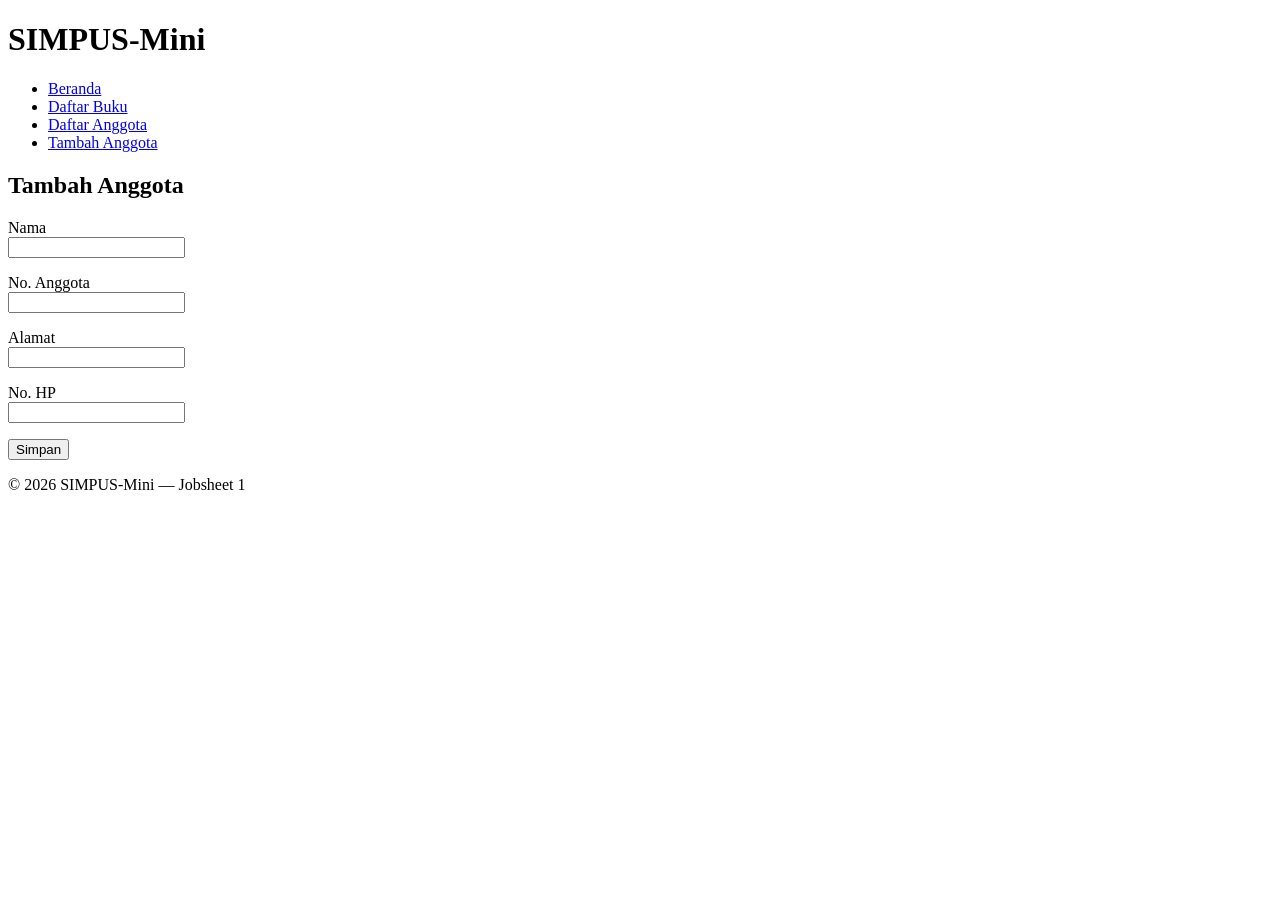
==== jobsheet-02/index.html @ 6fe33fde "jobsheet2_index" ====
<!DOCTYPE html>
<html lang="id">
<head>
    <meta charset="UTF-8">
    <title>SIMPUS-Mini | Tambah Anggota</title>
</head>
<body>
    <header>
        <h1>SIMPUS-Mini</h1>
        <nav>
            <ul>
                <li><a href="../index.html">Beranda</a></li>
                <li><a href="../buku/list.html">Daftar Buku</a></li>
                <li><a href="list.html">Daftar Anggota</a></li>
                <li><a href="tambah.html">Tambah Anggota</a></li>
            </ul>
        </nav>
    </header>

    <main>
        <section>
            <h2>Tambah Anggota</h2>
            <form>
                <p>
                    <label for="nama">Nama</label><br>
                    <input type="text" id="nama" name="nama" required>
                </p>
                <p>
                    <label for="no_anggota">No. Anggota</label><br>
                    <input type="text" id="no_anggota" name="no_anggota" required>
                </p>
                <p>
                    <label for="alamat">Alamat</label><br>
                    <input type="text" id="alamat" name="alamat">
                </p>
                <p>
                    <label for="no_hp">No. HP</label><br>
                    <input type="text" id="no_hp" name="no_hp">
                </p>
                <p>
                    <button type="submit">Simpan</button>
                </p>
            </form>
        </section>
    </main>

    <footer>
        <p>&copy; 2026 SIMPUS-Mini &mdash; Jobsheet 1</p>
    </footer>
</body>
</html>
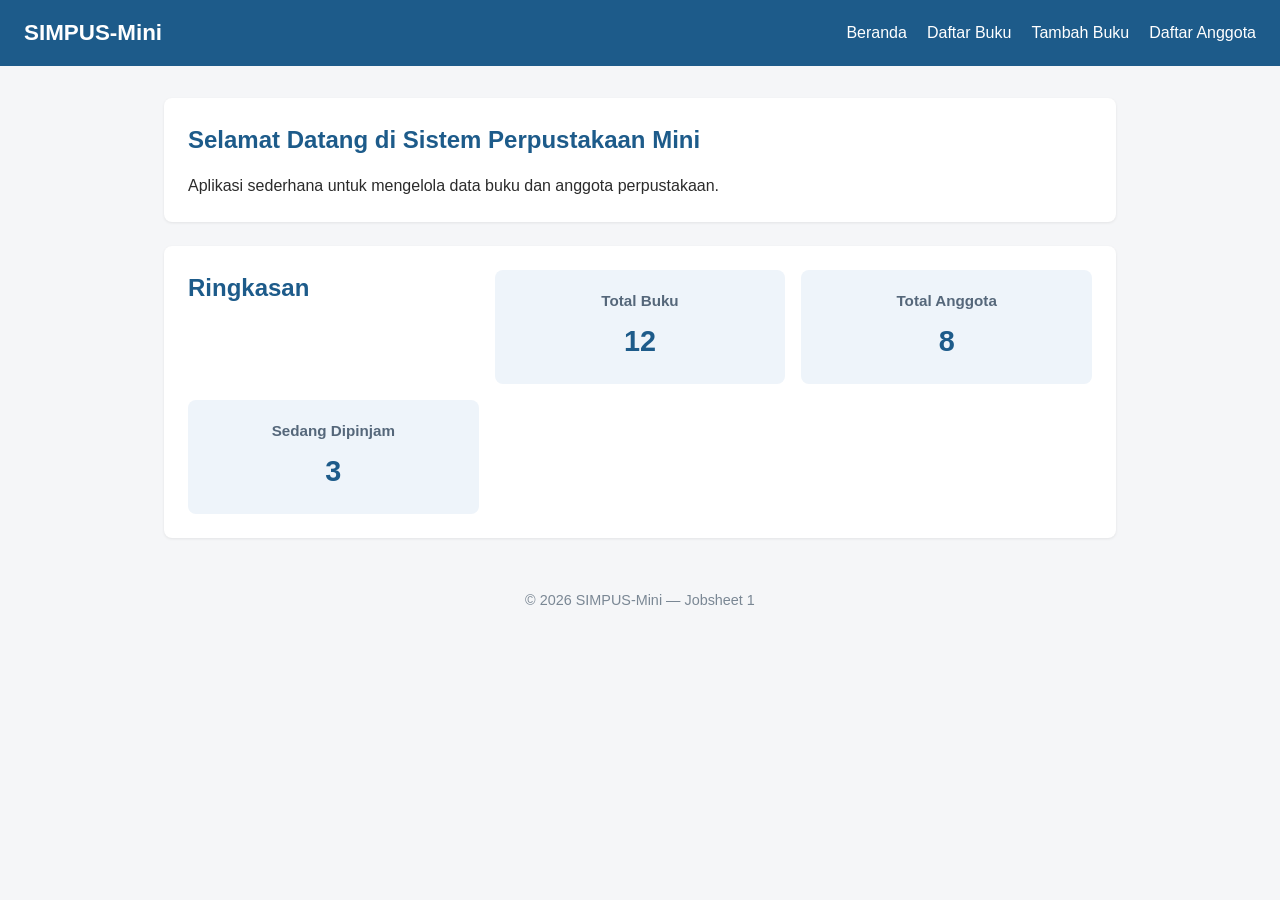
==== commit 2799c1eb: "jobsheet2" ====
--- a/jobsheet-02/index.html
+++ b/jobsheet-02/index.html
@@ -2,45 +2,42 @@
 <html lang="id">
 <head>
     <meta charset="UTF-8">
-    <title>SIMPUS-Mini | Tambah Anggota</title>
+    <title>SIMPUS-Mini | Beranda</title>
+    <link rel="stylesheet" href="assets/css/style.css">
 </head>
 <body>
     <header>
         <h1>SIMPUS-Mini</h1>
         <nav>
             <ul>
-                <li><a href="../index.html">Beranda</a></li>
-                <li><a href="../buku/list.html">Daftar Buku</a></li>
-                <li><a href="list.html">Daftar Anggota</a></li>
-                <li><a href="tambah.html">Tambah Anggota</a></li>
+                <li><a href="index.html">Beranda</a></li>
+                <li><a href="buku/list.html">Daftar Buku</a></li>
+                <li><a href="buku/tambah.html">Tambah Buku</a></li>
+                <li><a href="anggota/list.html">Daftar Anggota</a></li>
             </ul>
         </nav>
     </header>
 
     <main>
         <section>
-            <h2>Tambah Anggota</h2>
-            <form>
-                <p>
-                    <label for="nama">Nama</label><br>
-                    <input type="text" id="nama" name="nama" required>
-                </p>
-                <p>
-                    <label for="no_anggota">No. Anggota</label><br>
-                    <input type="text" id="no_anggota" name="no_anggota" required>
-                </p>
-                <p>
-                    <label for="alamat">Alamat</label><br>
-                    <input type="text" id="alamat" name="alamat">
-                </p>
-                <p>
-                    <label for="no_hp">No. HP</label><br>
-                    <input type="text" id="no_hp" name="no_hp">
-                </p>
-                <p>
-                    <button type="submit">Simpan</button>
-                </p>
-            </form>
+            <h2>Selamat Datang di Sistem Perpustakaan Mini</h2>
+            <p>Aplikasi sederhana untuk mengelola data buku dan anggota perpustakaan.</p>
+        </section>
+
+        <section>
+            <h2>Ringkasan</h2>
+            <article>
+                <h3>Total Buku</h3>
+                <p>12</p>
+            </article>
+            <article>
+                <h3>Total Anggota</h3>
+                <p>8</p>
+            </article>
+            <article>
+                <h3>Sedang Dipinjam</h3>
+                <p>3</p>
+            </article>
         </section>
     </main>
 
--- a/jobsheet-02/assets/css/style.css
+++ b/jobsheet-02/assets/css/style.css
@@ -0,0 +1,182 @@
+/* ===== Reset & Base ===== */
+* {
+    box-sizing: border-box;
+    margin: 0;
+    padding: 0;
+}
+
+body {
+    font-family: "Segoe UI", Arial, sans-serif;
+    color: #2b2b2b;
+    background-color: #f5f6f8;
+    line-height: 1.5;
+}
+
+a {
+    color: #1d5b8a;
+    text-decoration: none;
+}
+
+a:hover {
+    text-decoration: underline;
+}
+
+/* ===== Header & Navbar (Flexbox) ===== */
+header {
+    background-color: #1d5b8a;
+    color: #fff;
+    padding: 1rem 1.5rem;
+    display: flex;
+    align-items: center;
+    justify-content: space-between;
+    flex-wrap: wrap;
+}
+
+header h1 {
+    font-size: 1.4rem;
+}
+
+header nav ul {
+    list-style: none;
+    display: flex;
+    gap: 1.25rem;
+}
+
+header nav a {
+    color: #fff;
+    font-weight: 500;
+}
+
+/* ===== Main Layout ===== */
+main {
+    max-width: 1000px;
+    margin: 2rem auto;
+    padding: 0 1.5rem;
+}
+
+section {
+    background-color: #fff;
+    border-radius: 8px;
+    padding: 1.5rem;
+    margin-bottom: 1.5rem;
+    box-shadow: 0 1px 3px rgba(0, 0, 0, 0.08);
+}
+
+section h2 {
+    margin-bottom: 1rem;
+    color: #1d5b8a;
+}
+
+/* ===== Kartu Statistik (CSS Grid) ===== */
+main section:nth-of-type(2) {
+    display: grid;
+    grid-template-columns: repeat(3, 1fr);
+    gap: 1rem;
+}
+
+main section:nth-of-type(2) article {
+    background-color: #eef4fa;
+    border-radius: 8px;
+    padding: 1.25rem;
+    text-align: center;
+}
+
+main section:nth-of-type(2) article h3 {
+    font-size: 0.95rem;
+    color: #55677a;
+    margin-bottom: 0.5rem;
+}
+
+main section:nth-of-type(2) article p {
+    font-size: 1.8rem;
+    font-weight: 700;
+    color: #1d5b8a;
+}
+
+/* ===== Tabel ===== */
+table {
+    width: 100%;
+    border-collapse: collapse;
+}
+
+th, td {
+    text-align: left;
+    padding: 0.65rem 0.75rem;
+    border-bottom: 1px solid #e2e6ea;
+}
+
+thead {
+    background-color: #1d5b8a;
+    color: #fff;
+}
+
+tbody tr:nth-child(even) {
+    background-color: #f7f9fb;
+}
+
+tbody tr:hover {
+    background-color: #eef4fa;
+}
+
+td button {
+    padding: 0.35rem 0.7rem;
+    margin-right: 0.35rem;
+    border: none;
+    border-radius: 4px;
+    cursor: pointer;
+    font-size: 0.85rem;
+}
+
+td button:first-of-type {
+    background-color: #f0ad4e;
+    color: #fff;
+}
+
+td button:last-of-type {
+    background-color: #d9534f;
+    color: #fff;
+}
+
+/* ===== Form ===== */
+form p {
+    margin-bottom: 1rem;
+}
+
+form label {
+    display: block;
+    margin-bottom: 0.35rem;
+    font-weight: 600;
+    color: #444;
+}
+
+form input,
+form select {
+    width: 100%;
+    max-width: 400px;
+    padding: 0.55rem 0.7rem;
+    border: 1px solid #cdd4da;
+    border-radius: 4px;
+    font-size: 1rem;
+}
+
+form button[type="submit"] {
+    background-color: #1d5b8a;
+    color: #fff;
+    border: none;
+    padding: 0.6rem 1.5rem;
+    border-radius: 4px;
+    font-size: 1rem;
+    cursor: pointer;
+}
+
+form button[type="submit"]:hover {
+    background-color: #164869;
+}
+
+/* ===== Footer ===== */
+footer {
+    text-align: center;
+    padding: 1.25rem;
+    color: #7a8794;
+    font-size: 0.9rem;
+}
